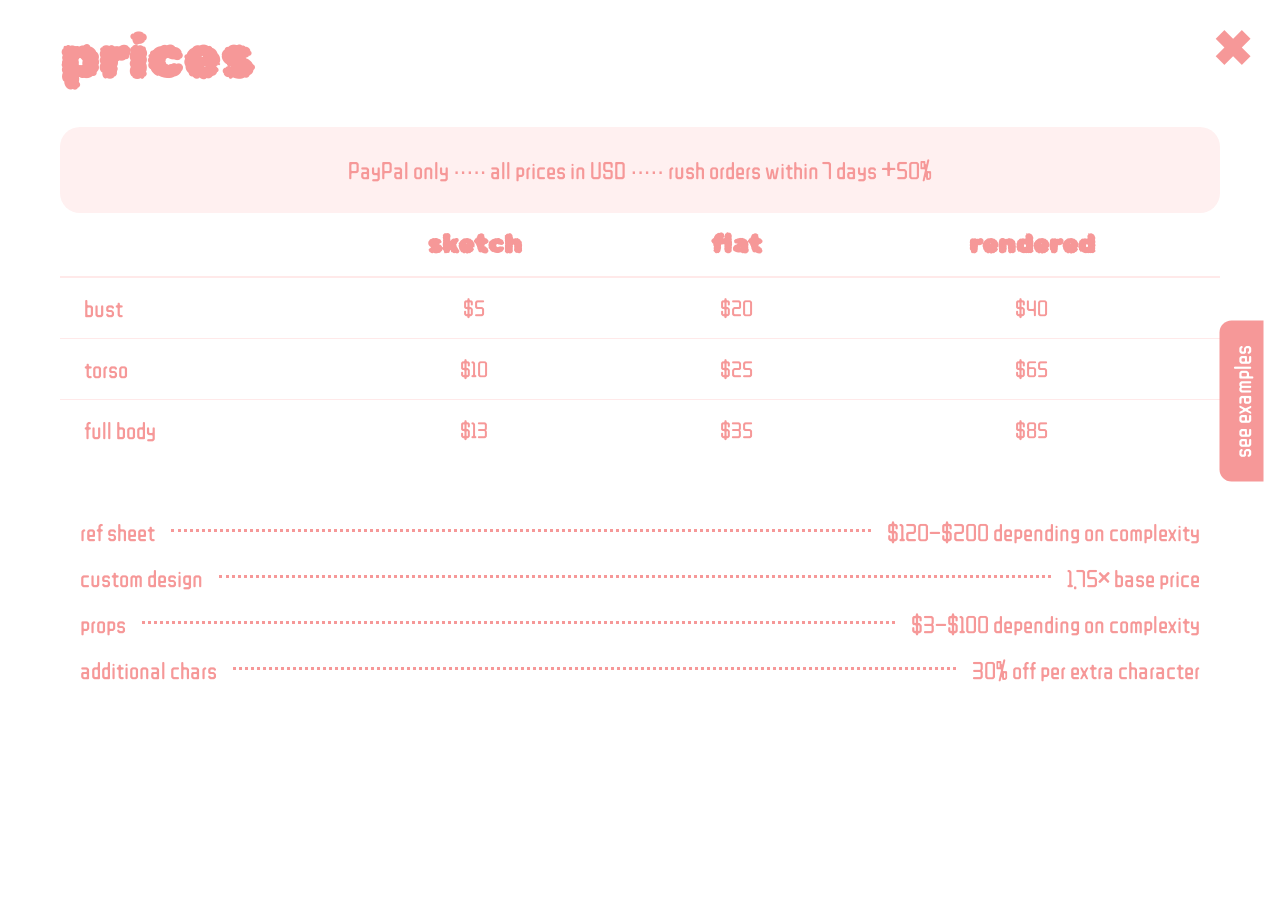
==== pricespage.html @ cae40df6 "Add files via upload" ====
<!DOCTYPE html>
<html lang="en">

<head>
    <meta charset="UTF-8" />
    <meta name="viewport" content="width=device-width, initial-scale=1.0" />
    <title>prices — bathroomdinosaur</title>
    <link href="https://fonts.googleapis.com/css2?family=Rubik+Bubbles&display=swap" rel="stylesheet">
    <link href="https://fonts.googleapis.com/css2?family=ZCOOL+QingKe+HuangYou&display=swap" rel="stylesheet">
    <link rel="stylesheet" href="pricespage.css" />
</head>

<body>

    <header>
        <h1>prices</h1>
        <a class="close-btn" href="index.html">✖</a>
    </header>

    <!--Notes-->
    <div class="extra-card">
        <div class="notes">
            <p> PayPal only ····· all prices in USD ····· rush orders within 7 days +50%</p>
        </div>
    </div>

    <!-- Main price table -->
    <div class="table-wrap">
        <table>
            <thead>
                <tr>
                    <th></th>
                    <th>sketch</th>
                    <th>flat</th>
                    <th>rendered</th>
                </tr>
            </thead>
            <tbody>
                <tr>
                    <td>bust</td>
                    <td>$5</td>
                    <td>$20</td>
                    <td>$40</td>
                </tr>
                <tr>
                    <td>torso</td>
                    <td>$10</td>
                    <td>$25</td>
                    <td>$65</td>
                </tr>
                <tr>
                    <td>full body</td>
                    <td>$13</td>
                    <td>$35</td>
                    <td>$85</td>
                </tr>
            </tbody>
        </table>
    </div>

    <!-- See examples button-->
    <a class="side-tab" href="examplepage.html">see examples</a>

<div class="extra-list">

    <div class="extra-line">
        <span class="extra-name">ref sheet</span>
        <span class="dots"></span>
        <span class="extra-price">$120–$200 depending on complexity</span>
    </div>

    <div class="extra-line">
        <span class="extra-name">custom design</span>
        <span class="dots"></span>
        <span class="extra-price">1.75× base price</span>
    </div>

    <div class="extra-line">
        <span class="extra-name">props</span>
        <span class="dots"></span>
        <span class="extra-price">$3–$100 depending on complexity</span>
    </div>

    <div class="extra-line">
        <span class="extra-name">additional chars</span>
        <span class="dots"></span>
        <span class="extra-price">30% off per extra character</span>
    </div>

</div>

</body>

</html>
---- pricespage.css ----
* {
    box-sizing: border-box;
    margin: 0;
    padding: 0;
}

body {
    position: relative;
    background: #ffffff;
    font-family: 'ZCOOL QingKe HuangYou', sans-serif;
    color: #F69898;
    overflow-y: scroll;
    animation: fadeIn 0.5s ease-in;
    padding: 0 60px 80px;
}

@keyframes fadeIn {
    from {
        opacity: 0;
    }

    to {
        opacity: 1;
    }
}

header {
    display: flex;
    align-items: center;
    justify-content: space-between;
    padding: 24px 0;
    margin-bottom: 10px;
}

.close-btn {
    position: absolute;
    top: 24px;
    right: 28px;
    font-size: 48px;
    font-weight: bold;
    color: #F69898;
    text-decoration: none;
    line-height: 1;
    transition: opacity 0.2s;
}

header h1 {
    font-family: 'Rubik Bubbles', cursive;
    font-size: 58px;
    color: #F69898;
}

header a {
    font-size: 22px;
    color: #F69898;
    text-decoration: none;
    transition: opacity 0.2s;
}

header a:hover {
    opacity: 0.6;
}

.side-tab {
    position: absolute;
    right: -42px;
    top: 50%;
    transform: translateY(-50%) rotate(-90deg);
    background: #F69898;
    color: white;
    text-decoration: none;
    font-size: 24px;
    padding: 10px 24px;
    border-radius: 12px 12px 0 0;
    transition: right 0.2s;
}

.side-tab:hover {
    right: -36px;
}

/* price table */
.table-wrap {
    overflow-x: auto;
    margin-bottom: 60px;
}

table {
    width: 100%;
    border-collapse: collapse;
    font-size: 22px;
    text-align: center;
}

thead th {
    font-family: 'Rubik Bubbles', cursive;
    font-size: 26px;
    color: #F69898;
    padding: 16px 24px;
    border-bottom: 2px solid #FFE9E9;
}

thead th:first-child {
    text-align: left;
}

tbody td {
    padding: 18px 24px;
    border-bottom: 1px solid #FFE9E9;
    color: #F69898;
}

tbody td:first-child {
    text-align: left;
    font-size: 24px;
    color: #F69898;
}

tbody tr:last-child td {
    border-bottom: none;
}

tbody tr:hover td {
    background: #FFF5F5;
}

/* extras */
.extras {
    display: flex;
    flex-wrap: wrap;
    gap: 20px;
    margin-bottom: 48px;
}

.extra-card {
    background: #FFF0F0;
    border-radius: 20px;
    padding: 24px 32px;
    flex: 1;
    min-width: 220px;
}

.extra-card h3 {
    font-family: 'Rubik Bubbles', cursive;
    font-size: 24px;
    color: #F69898;
    margin-bottom: 8px;
    align-items: center;
}

.extra-card p {
    font-size: 20px;
    color: #F69898;
    line-height: 1.6;
}

.notes p {
    font-size: 24px;
    color:#F69898;
    text-align: center;
}

.extra-list {
  width: 100%;
  margin: 40px auto;
  padding: 0 20px;
}

.extra-line {
  display: flex;
  align-items: center;
  gap: 16px;
  margin-bottom: 22px;
  font-family: 'ZCOOL QingKe HuangYou', sans-serif;
  color: #F69898;
  font-size: 24px;
}

.extra-name,
.extra-price {
  white-space: nowrap;
}

.dots {
  flex: 1;
  border-bottom: 3px dotted #F69898;
  transform: translateY(-2px);
}

/* mobile */

@media (max-width: 600px) {

  .extra-line {
    font-size: 18px;
    gap: 10px;
    align-items: flex-start;
    flex-wrap: wrap;
  }

  .dots {
    display: none;
  }

  .extra-price {
    width: 100%;
    margin-left: 0;
  }
}

/* commission button */
.cta {
    text-align: center;
}

.cta a {
    display: inline-block;
    background: #F69898;
    color: white;
    text-decoration: none;
    border-radius: 40px;
    padding: 16px 60px;
    font-size: 28px;
    transition: background 0.2s, transform 0.1s;
}

.cta a:hover {
    background: #e07e7e;
    transform: scale(1.02);
}
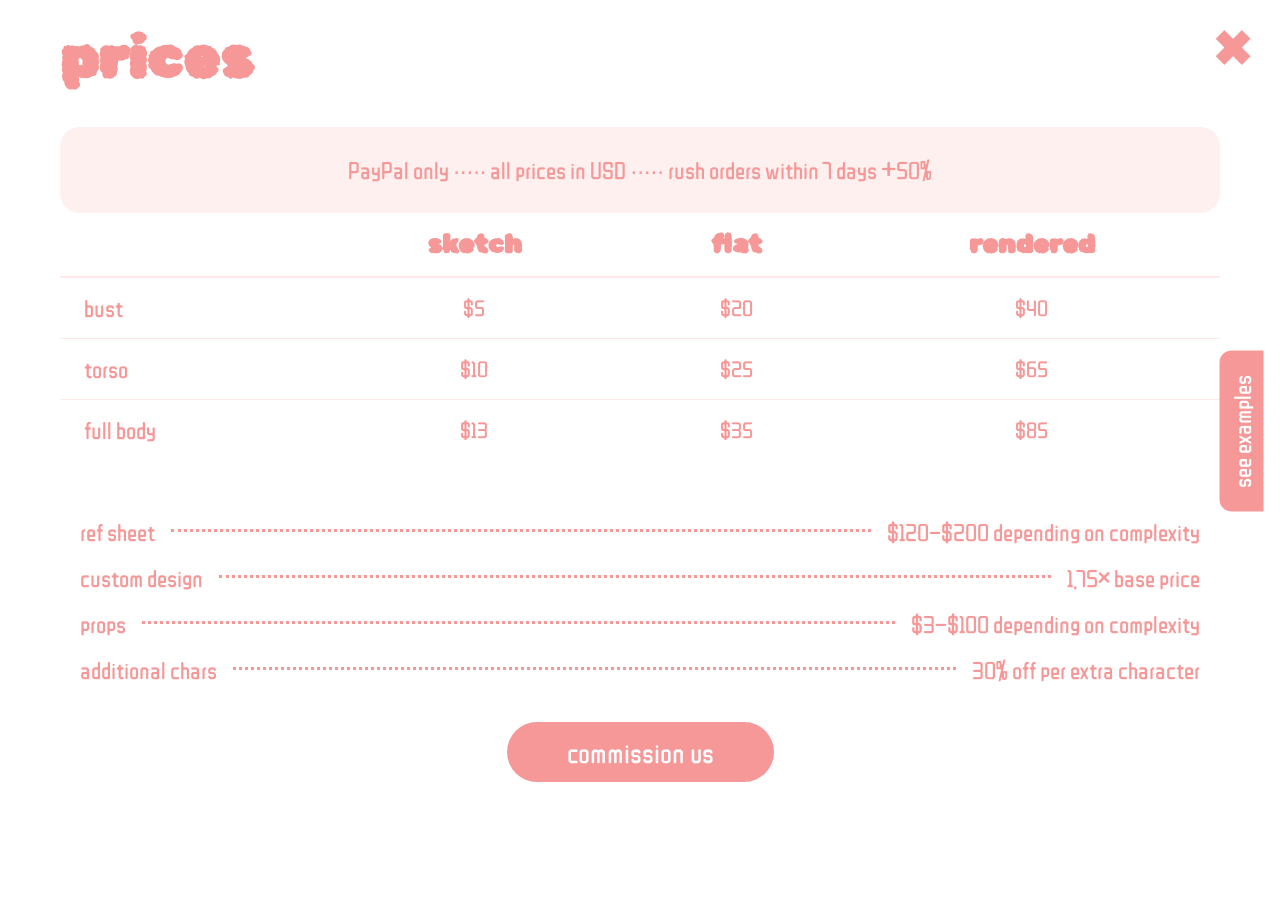
==== commit 62195273: "Update pricespage.html" ====
--- a/pricespage.html
+++ b/pricespage.html
@@ -88,7 +88,12 @@
     </div>
 
 </div>
-
+ 
+<!-- CTA -->
+<div class="cta">
+    <a href="commission.html">commission us</a>
+</div>
+ 
 </body>
 
-</html>+</html>
